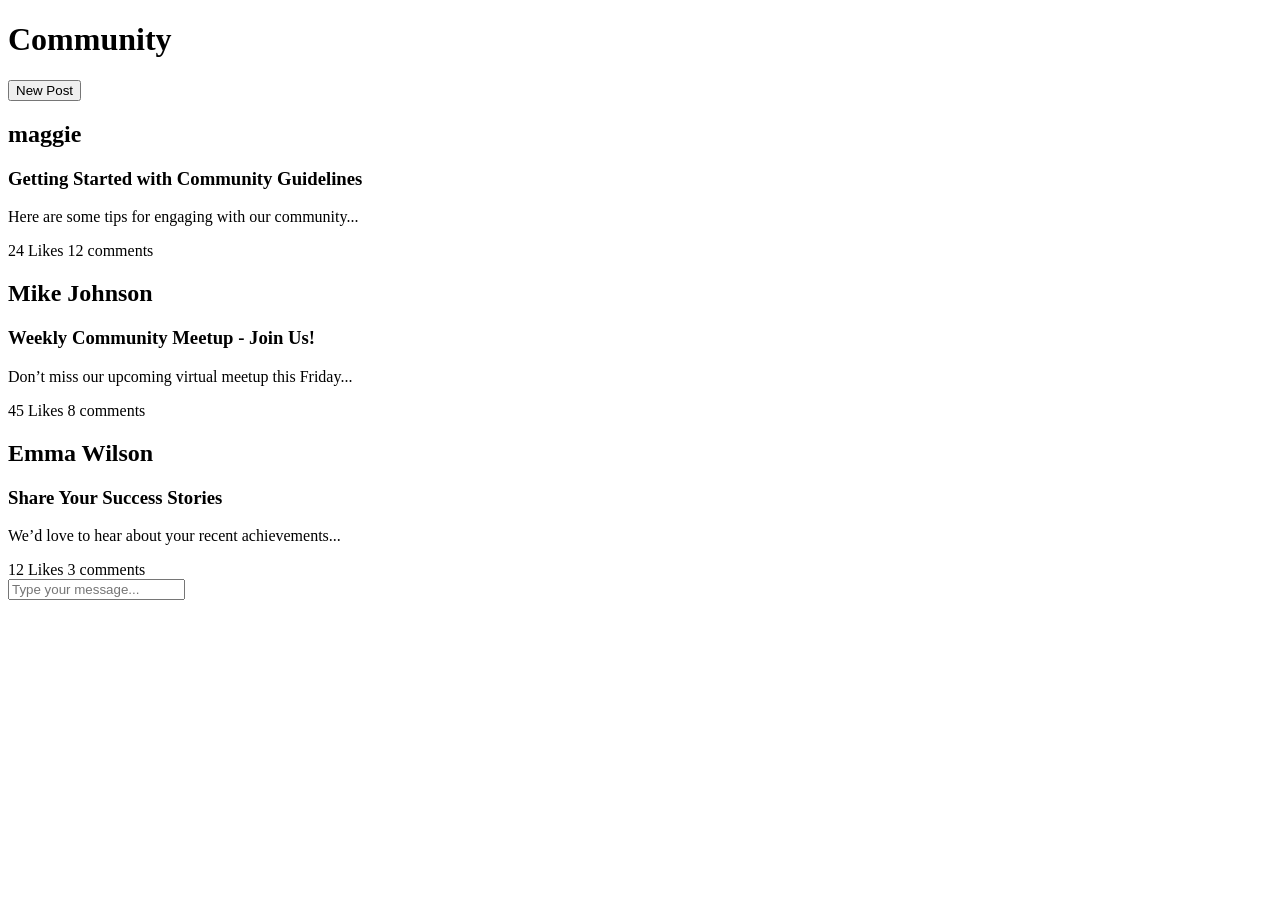
==== community.html @ 0f12d337 "Create community.html" ====
<!DOCTYPE html>
<html lang="en">
<head>
    <meta charset="UTF-8">
    <meta name="viewport" content="width=device-width, initial-scale=1.0">
    <link rel="stylesheet" href="Community.css">

    <title>Community Page</title>
</head>
<body>
    <div class="container">
        <header class="header">
            <h1>Community</h1>
            <button class="new-post">New Post</button>
        </header>
        <main class="post-container"> 
            <div class="post">
                <h2>  maggie</h2>
                <h3>Getting Started with Community Guidelines</h3>
                <p>Here are some tips for engaging with our community...</p>
                <div class="post-footer">
                    <span>24 Likes</span>
                    <span>12 comments</span>
                </div>
            </div>
            <div class="post">
                <h2>Mike Johnson</h2>
                <h3>Weekly Community Meetup - Join Us!</h3>
                <p>Don’t miss our upcoming virtual meetup this Friday...</p>
                <div class="post-footer">
                    <span>45 Likes</span>
                    <span>8 comments</span>
                </div>
            </div>
            <div class="post">
                <h2>Emma Wilson</h2>
                <h3>Share Your Success Stories</h3>
                <p>We’d love to hear about your recent achievements...</p>
                <div class="post-footer">
                    <span>12 Likes</span>
                    <span>3 comments</span>
                </div>
            </div>
        </main>
        <footer class="input-section">
            <input type="text" placeholder="Type your message..." />
        </footer>
    </div>
</body>
</html>
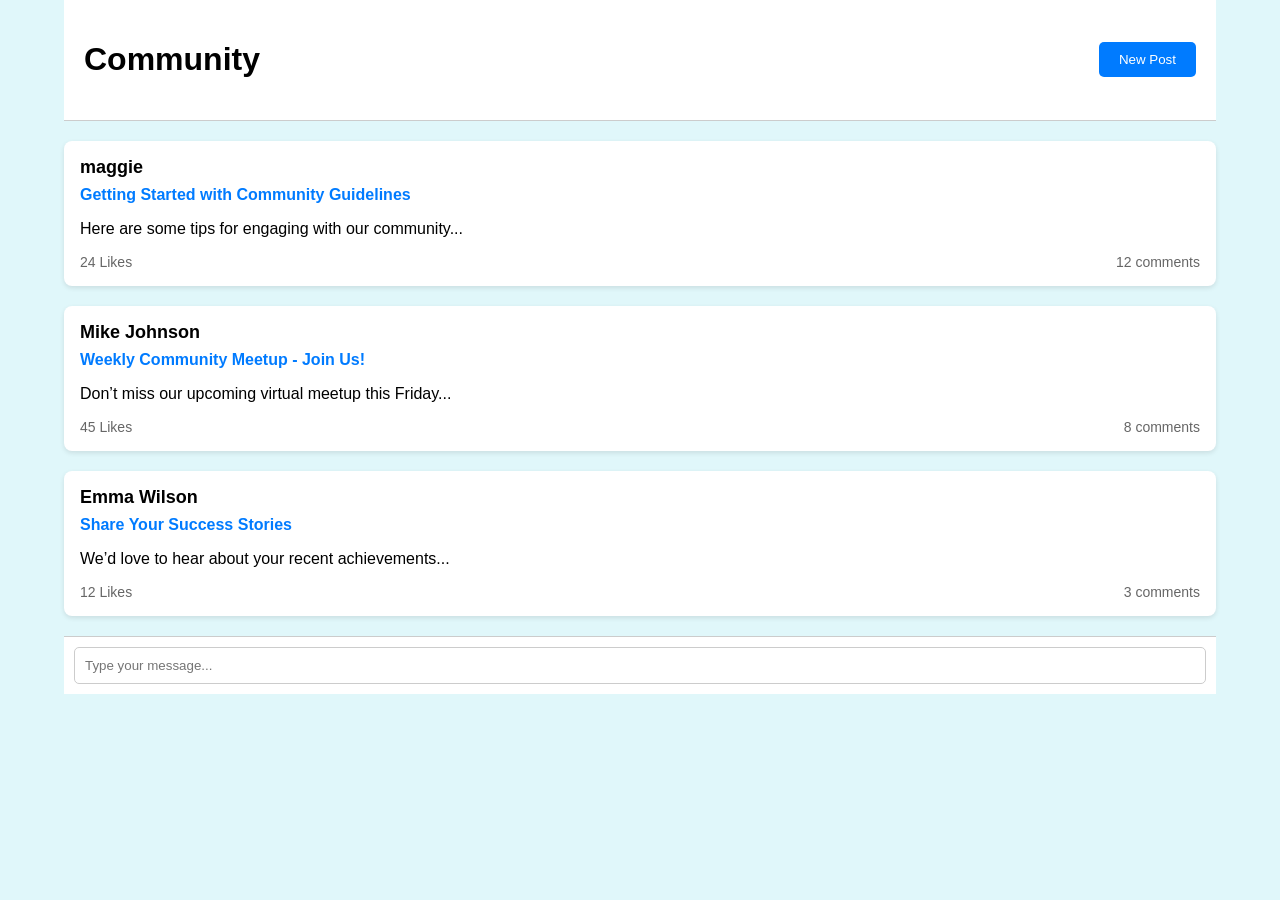
==== commit fed3f947: "Update community.html" ====
--- a/community.html
+++ b/community.html
@@ -3,7 +3,7 @@
 <head>
     <meta charset="UTF-8">
     <meta name="viewport" content="width=device-width, initial-scale=1.0">
-    <link rel="stylesheet" href="Community.css">
+    <link rel="stylesheet" href="community.css">
 
     <title>Community Page</title>
 </head>
--- a/community.css
+++ b/community.css
@@ -0,0 +1,74 @@
+
+body {
+     font-family: Arial, sans-serif;
+     background-color: #e0f7fa;
+     margin: 0;
+ }
+ 
+ .container {
+     width: 90%;
+     margin: auto;
+ }
+ 
+ .header {
+     display: flex;
+     justify-content: space-between;
+     align-items: center;
+     padding: 20px;
+     background-color: #ffffff;
+     border-bottom: 1px solid #ccc;
+ }
+ 
+ .new-post {
+     background-color: #007bff;
+     color: white;
+     border: none;
+     padding: 10px 20px;
+     border-radius: 5px;
+     cursor: pointer;
+ }
+ 
+ .post-container {
+     margin: 20px 0;
+ }
+ 
+ .post {
+     background-color: #ffffff;
+     border-radius: 8px;
+     padding: 16px;
+     margin-bottom: 20px;
+     box-shadow: 0 2px 5px rgba(0, 0, 0, 0.1);
+ }
+ 
+ .post h2 {
+     margin: 0;
+     font-size: 18px;
+ }
+ 
+ .post h3 {
+     margin: 8px 0;
+     font-size: 16px;
+     color: #007bff;
+ }
+ 
+ .post-footer {
+     display: flex;
+     justify-content: space-between;
+     margin-top: 10px;
+     font-size: 14px;
+     color: #666;
+ }
+ 
+ .input-section {
+     display: flex;
+     padding: 10px;
+     background-color: #ffffff;
+     border-top: 1px solid #ccc;
+ }
+ 
+ .input-section input {
+     flex: 1;
+     padding: 10px;
+     border: 1px solid #ccc;
+     border-radius: 5px;
+ }
